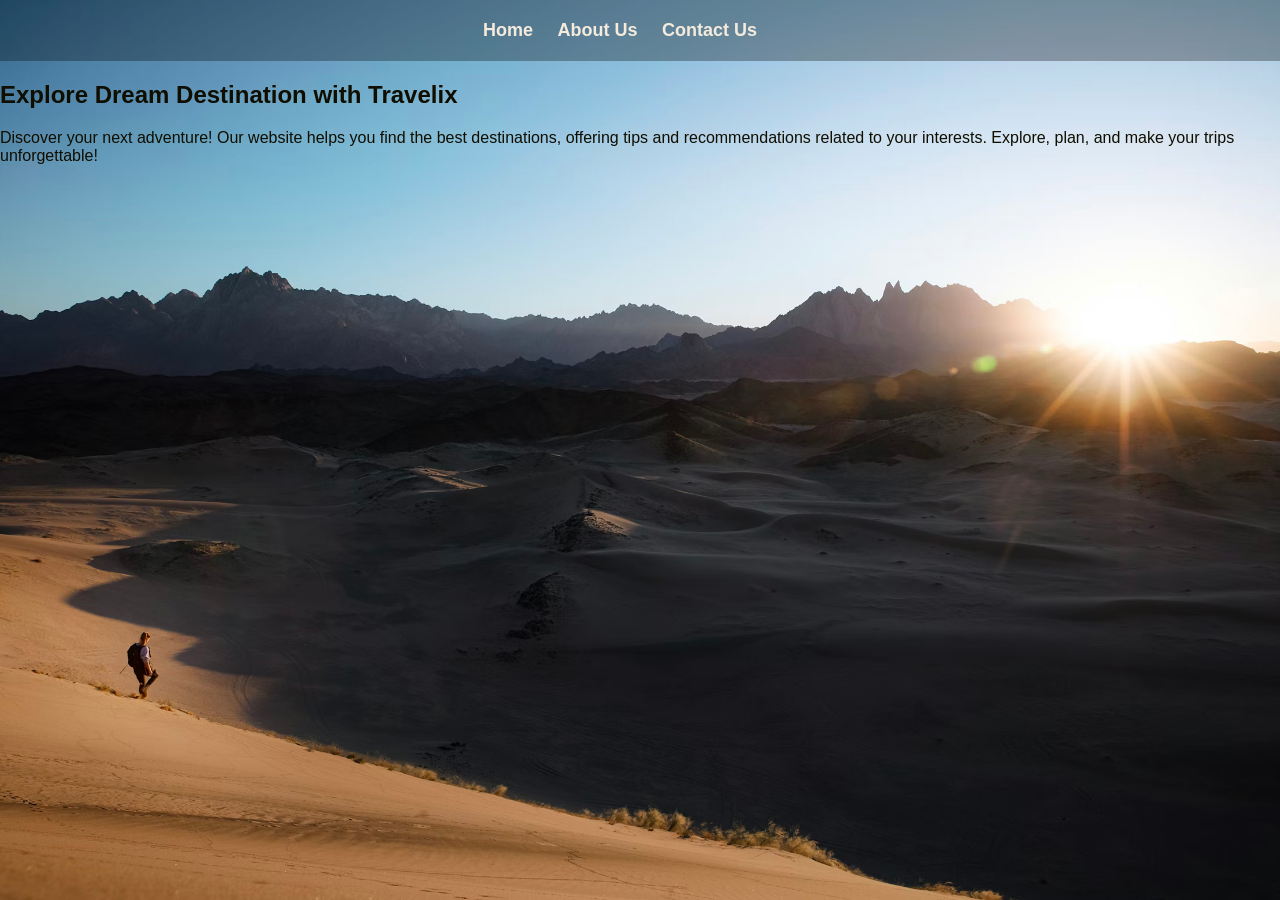
==== index.html @ 2b3a1d3e "Move index.html and other files to root" ====
<!DOCTYPE html>
<html lang="en">
<head>
    <meta charset="UTF-8">
    <meta name="viewport" content="width=device-width, initial-scale=1.0">
    <link rel="stylesheet" href="style.css">
    <title>Travelix</title>
</head>
<body>

    
    <header>
        <!-- Navigation Links -->
        <nav class="nav_items">
            <ul>
                <li><a href="#home">Home</a></li>
                <li><a href="#about">About Us</a></li>
                <li><a href="#contact">Contact Us</a></li>
            </ul>
        </nav>
    </header>

    <!-- Section Here -->
     <section id="home">
        <h1>Explore Dream Destination with Travelix</h1>
        <p>Discover your next adventure! Our website helps you find the best destinations, 
        offering tips and recommendations related to your interests. Explore, plan, and make your trips unforgettable!</p>
     </section>


     <script src="script.js"></script>
</body>
</html>
---- style.css ----
html {
  scroll-behavior: smooth;
}

body {
    margin: 0;
    padding: 0;
    font-family: Arial, sans-serif;
    background-image: url(images/Travelix_home_img.jpg);
    background-size: cover;
    background-position: center;
    background-repeat: no-repeat;
    background-attachment: fixed;
    color: rgb(15, 14, 1);
}

header {
    display: flex;
    justify-content: center; 
    padding: 20px;
}

header {
    background-color: rgba(0, 0, 0, 0.3);
    padding: 20px 0;
    text-align: center;
}
.nav_items ul {
    list-style: none;
    margin: 0;
    padding: 0;
    margin-left: -40px;
}

.nav_items ul li {
    display: inline;
    margin: 0 10px;
}

.nav_items ul li a {
    text-decoration: none;
    color: #F5EBDD;
    font-weight: bold;
    font-size: 18px;
}
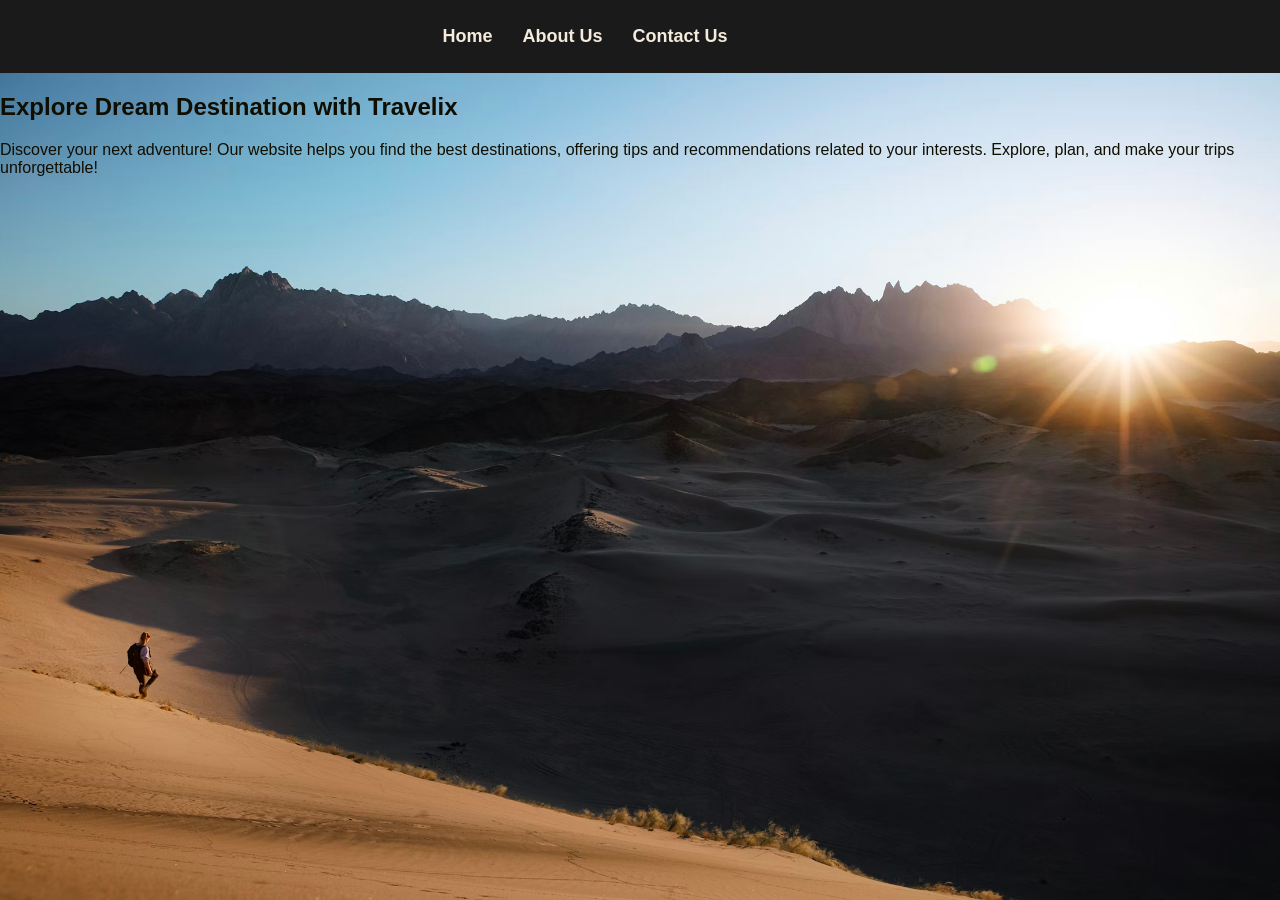
==== commit a4963a87: "Update index.html" ====
--- a/index.html
+++ b/index.html
@@ -20,12 +20,15 @@
         </nav>
     </header>
 
-    <!-- Section Here -->
-     <section id="home">
-        <h1>Explore Dream Destination with Travelix</h1>
-        <p>Discover your next adventure! Our website helps you find the best destinations, 
+
+    <main>
+        <!-- Section -->
+        <section id="home">
+            <h1>Explore Dream Destination with Travelix</h1>
+            <p>Discover your next adventure! Our website helps you find the best destinations, 
         offering tips and recommendations related to your interests. Explore, plan, and make your trips unforgettable!</p>
-     </section>
+        </section>
+    </main>
 
 
      <script src="script.js"></script>
--- a/style.css
+++ b/style.css
@@ -1,5 +1,6 @@
-html {
-  scroll-behavior: smooth;
+* {
+    scroll-behavior: smooth;
+    box-sizing: border-box;
 }
 
 body {
@@ -11,35 +12,36 @@
     background-position: center;
     background-repeat: no-repeat;
     background-attachment: fixed;
+    height: 100vh;
     color: rgb(15, 14, 1);
 }
 
 header {
     display: flex;
     justify-content: center; 
-    padding: 20px;
+    padding: 10px;
+    background-color: #1a1a1a;
 }
 
-header {
-    background-color: rgba(0, 0, 0, 0.3);
-    padding: 20px 0;
-    text-align: center;
-}
 .nav_items ul {
+    display: flex;
     list-style: none;
-    margin: 0;
-    padding: 0;
-    margin-left: -40px;
+    gap: 20px;
+    margin-left: -150px;
 }
 
 .nav_items ul li {
-    display: inline;
-    margin: 0 10px;
+    display: inline-block;
+    margin: 0 5px;
 }
 
-.nav_items ul li a {
+.nav_items a {
     text-decoration: none;
     color: #F5EBDD;
     font-weight: bold;
     font-size: 18px;
+}
+
+.nav_items a:hover {
+    color: #FFD700;
 }
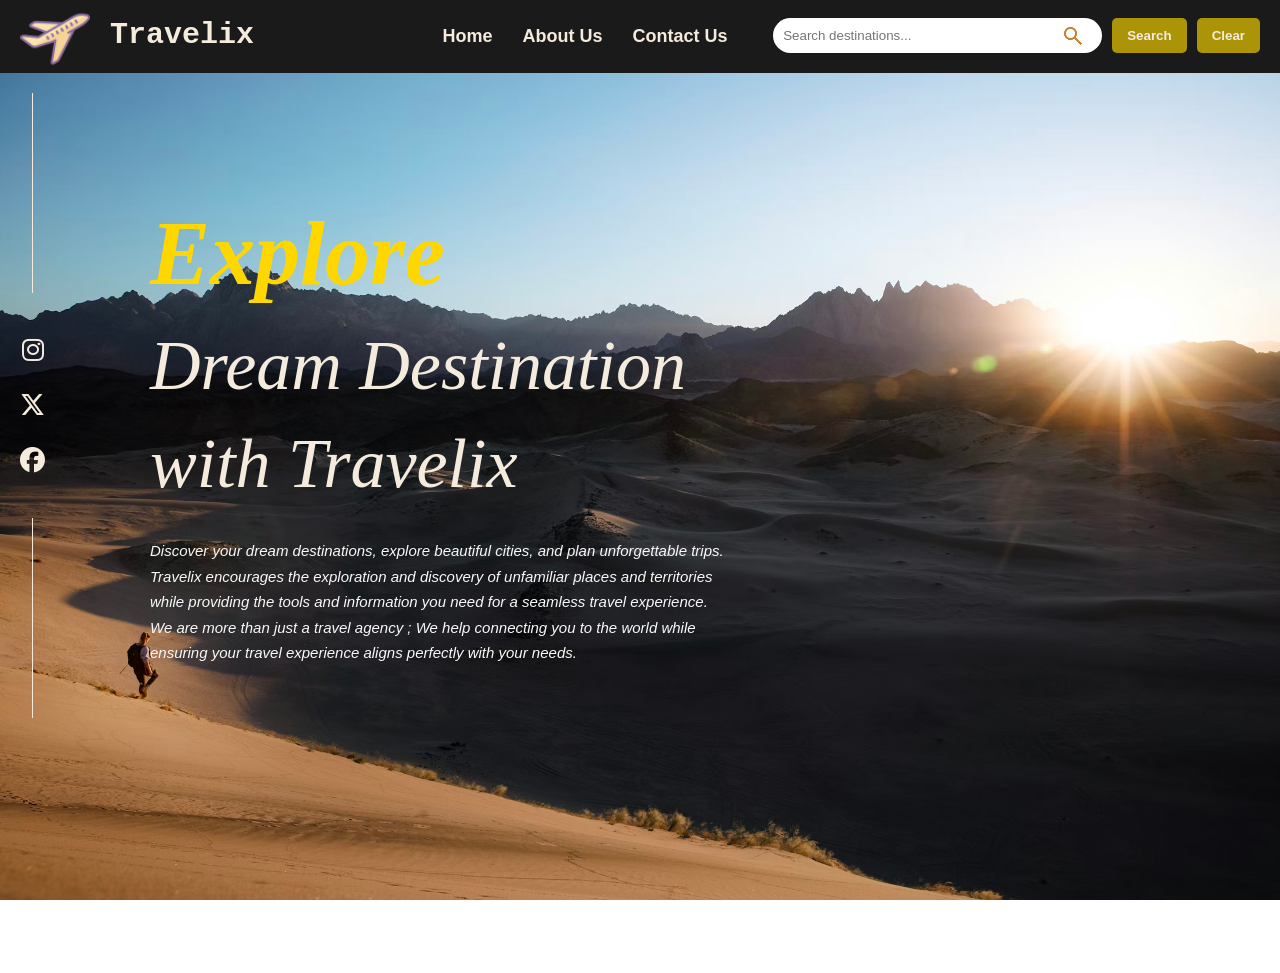
==== commit 9f922d71: "Updated website" ====
--- a/index.html
+++ b/index.html
@@ -3,6 +3,8 @@
 <head>
     <meta charset="UTF-8">
     <meta name="viewport" content="width=device-width, initial-scale=1.0">
+    <link href="https://fonts.googleapis.com/css2?family=Great+Vibes&display=swap" rel="stylesheet">
+    <link href="https://cdnjs.cloudflare.com/ajax/libs/font-awesome/6.5.0/css/all.min.css" rel="stylesheet">
     <link rel="stylesheet" href="style.css">
     <title>Travelix</title>
 </head>
@@ -10,6 +12,11 @@
 
     
     <header>
+        <!-- Logo -->
+        <div class="logo">
+            <img src="images/Travelix_logo.png" alt="Travelix Logo">
+            <h1>Travelix</h1>
+        </div>
         <!-- Navigation Links -->
         <nav class="nav_items">
             <ul>
@@ -18,18 +25,33 @@
                 <li><a href="#contact">Contact Us</a></li>
             </ul>
         </nav>
+        <!-- Search Bar -->
+         <form class="search_bar">
+            <div class="search_input_container">
+                <img src="images/search_button.png" alt="search button">
+                <input type="text" placeholder="Search destinations...">
+            </div>
+            <button type="submit">Search</button>
+            <button type="reset">Clear</button>
+         </form>
     </header>
 
-
     <main>
-        <!-- Section -->
+        <!-- Home Section -->
         <section id="home">
-            <h1>Explore Dream Destination with Travelix</h1>
-            <p>Discover your next adventure! Our website helps you find the best destinations, 
-        offering tips and recommendations related to your interests. Explore, plan, and make your trips unforgettable!</p>
+            <aside class="social_links">
+                <a href="#instagram"><i class="fa-brands fa-instagram"></i></a>
+                <a href="#twitter"><i class="fa-brands fa-x-twitter"></i></a>
+                <a href="#facebook"><i class="fa-brands fa-facebook"></i></a>
+            </aside>
+            <h1><span class="explore">Explore</span><br>Dream Destination<br>with Travelix</h1>
+            <p>Discover your dream destinations, explore beautiful cities, and plan unforgettable trips.<br>
+            Travelix encourages the exploration and discovery of unfamiliar places and territories<br>
+            while providing the tools and information you need for a seamless travel experience.<br>
+            We are more than just a travel agency ; We help connecting you to the world while<br>
+            ensuring your travel experience aligns perfectly with your needs.</p>
         </section>
     </main>
-
 
      <script src="script.js"></script>
 </body>
--- a/style.css
+++ b/style.css
@@ -12,7 +12,6 @@
     background-position: center;
     background-repeat: no-repeat;
     background-attachment: fixed;
-    height: 100vh;
     color: rgb(15, 14, 1);
 }
 
@@ -44,4 +43,139 @@
 
 .nav_items a:hover {
     color: #FFD700;
+}
+
+.logo {
+    position: absolute;
+    left: 20px;
+    top: -3px;
+    display: flex;
+    align-items: center;
+    gap: 20px;
+}
+
+.logo img {
+    width: 70px;
+}
+
+.logo h1 {
+    color: #F5EBDD;
+    font-weight: bold;
+    font-size: 30px;
+    font-family: Inconsolata, monospace;
+    margin: 0;
+    position: relative;
+    top: 3px;
+}
+
+.search_bar {
+    position: absolute;
+    display: flex;
+    right: 20px;
+    top: 18px;
+    gap: 10px;
+}
+
+.search_bar input {
+    padding: 10px 150px 10px 10px;
+    border: none;
+    border-radius: 30px;
+}
+
+.search_bar img {
+    position: absolute;
+    right: 175px;
+    top: 6px;
+    filter: invert(71%) sepia(100%) saturate(749%) hue-rotate(1deg) brightness(101%) contrast(101%);
+    opacity: 0.8;
+}
+
+.search_bar button {
+    padding: 5px 15px;
+    border: none;
+    border-radius: 5px;
+    background: #ffd900a3;
+    color: #F5EBDD;
+    font-weight: bold;
+    cursor: pointer;
+}
+
+.search_bar button:hover {
+    background: #FFD700;
+    color: #1a1a1a;
+}
+
+#home {
+    position: relative;
+    height: 100vh;
+}
+
+.social_links {
+    position: absolute;
+    flex-direction: column;
+    align-items: center;
+    top: 20px;
+    left: 20px;
+    display: flex;
+    gap: 30px;
+    color: #f5dde4;
+}
+
+.social_links i {
+    color: #F5EBDD;
+    font-size: 25px;
+}
+
+.social_links i:hover {
+    color: #FFD700;
+}
+
+.social_links::before,
+.social_links::after {
+    content: "";
+    width: 1px;
+    height: 200px;
+    background-color: #F5EBDD;
+}
+
+.social_links::before {
+    margin-bottom: 15px;
+}
+
+.social_links::after {
+    margin-top: 15px;
+}
+
+#home h1{
+    font-family: 'Montserrat';
+    font-size: 70px;
+    font-style: oblique;
+    color: #F5EBDD;
+    font-weight: 500;
+    line-height: 1.4;
+    position: absolute;
+    left: 150px;
+    top: 60px;
+}
+
+.explore {
+    color: #FFD700;
+    font-size: 90px;
+    font-family: Georgia, 'Times New Roman', Times, serif;
+    font-weight: bolder;
+    font-style: oblique;
+}
+
+#home p {
+    text-align: left;
+    font-size: 15px;
+    font-weight: bolder;
+    font-style: italic;
+    font-family: 'Montserrat', sans-serif;
+    font-weight: 300;
+    color: #f8f8f8;
+    position: absolute;
+    left: 150px;
+    top: 450px;
+    line-height: 1.7;
 }
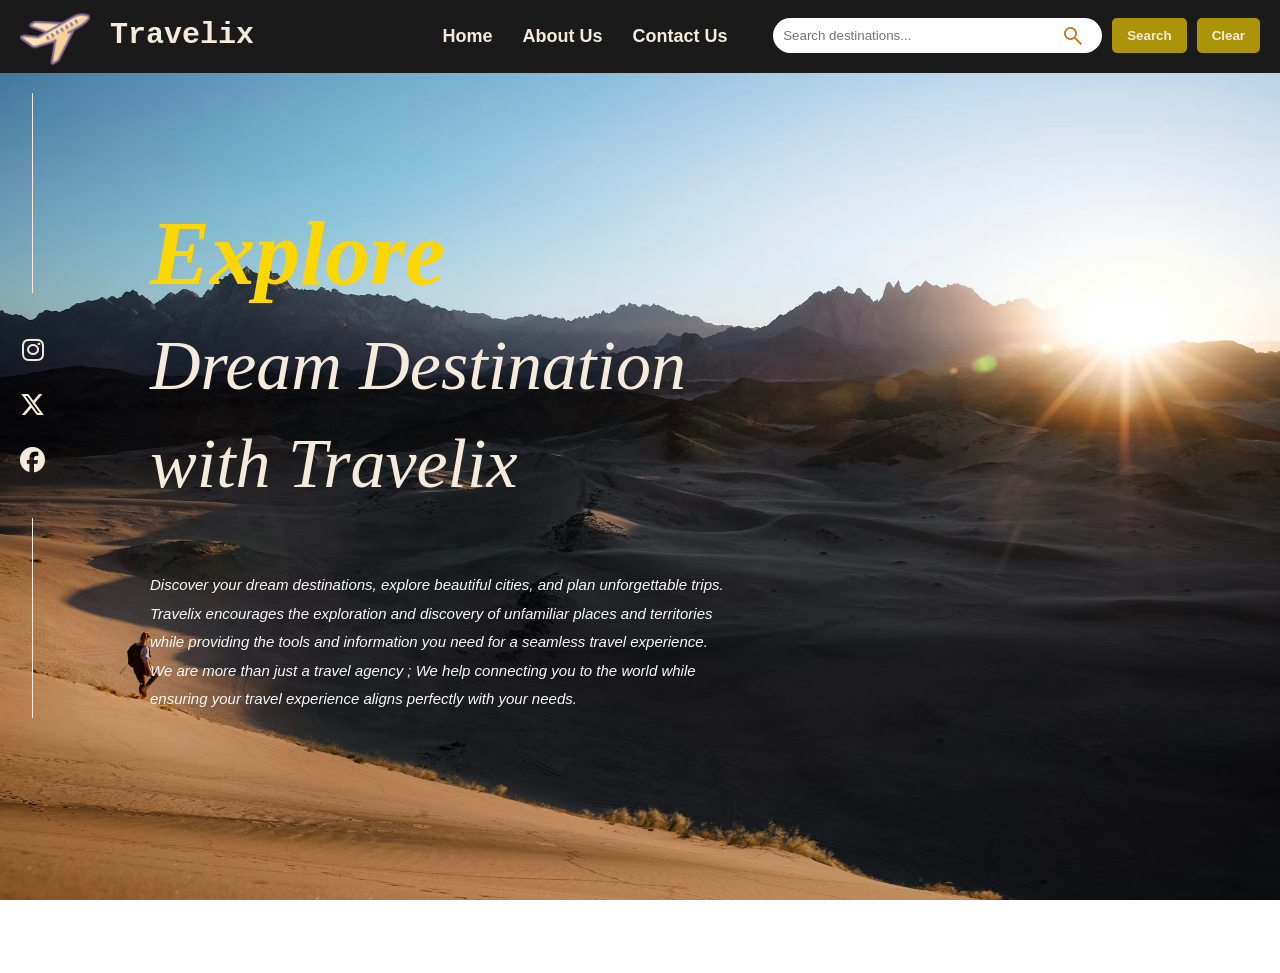
==== commit 3d631ea7: "Updated Website" ====
--- a/index.html
+++ b/index.html
@@ -17,23 +17,26 @@
             <img src="images/Travelix_logo.png" alt="Travelix Logo">
             <h1>Travelix</h1>
         </div>
+        
         <!-- Navigation Links -->
         <nav class="nav_items">
             <ul>
-                <li><a href="#home">Home</a></li>
-                <li><a href="#about">About Us</a></li>
-                <li><a href="#contact">Contact Us</a></li>
+                <li><a href="index.html">Home</a></li>
+                <li><a href="about.html">About Us</a></li>
+                <li><a href="contact.html">Contact Us</a></li>
             </ul>
         </nav>
+
         <!-- Search Bar -->
-         <form class="search_bar">
+        <form class="search_bar">
             <div class="search_input_container">
                 <img src="images/search_button.png" alt="search button">
                 <input type="text" placeholder="Search destinations...">
             </div>
             <button type="submit">Search</button>
             <button type="reset">Clear</button>
-         </form>
+        </form>
+
     </header>
 
     <main>
@@ -45,11 +48,15 @@
                 <a href="#facebook"><i class="fa-brands fa-facebook"></i></a>
             </aside>
             <h1><span class="explore">Explore</span><br>Dream Destination<br>with Travelix</h1>
-            <p>Discover your dream destinations, explore beautiful cities, and plan unforgettable trips.<br>
-            Travelix encourages the exploration and discovery of unfamiliar places and territories<br>
-            while providing the tools and information you need for a seamless travel experience.<br>
-            We are more than just a travel agency ; We help connecting you to the world while<br>
-            ensuring your travel experience aligns perfectly with your needs.</p>
+            <p>
+                Discover your dream destinations, explore beautiful cities, and plan unforgettable trips.<br>
+                Travelix encourages the exploration and discovery of unfamiliar places and territories<br>
+                while providing the tools and information you need for a seamless travel experience.<br>
+                We are more than just a travel agency ; We help connecting you to the world while<br>
+                ensuring your travel experience aligns perfectly with your needs.
+            </p>
+
+            <div id="search-results" class="card-container"></div>
         </section>
     </main>
 
--- a/style.css
+++ b/style.css
@@ -2,6 +2,8 @@
     scroll-behavior: smooth;
     box-sizing: border-box;
 }
+
+/* HTML DESIGN */
 
 body {
     margin: 0;
@@ -105,7 +107,7 @@
     color: #1a1a1a;
 }
 
-#home {
+section {
     position: relative;
     height: 100vh;
 }
@@ -146,6 +148,16 @@
     margin-top: 15px;
 }
 
+#home {
+    display: flex;
+    flex-direction: column;
+    justify-content: flex-start;
+    align-items: flex-start;
+    padding: 60px 0px 0px 150px;
+    gap: 20px;
+}
+
+
 #home h1{
     font-family: 'Montserrat';
     font-size: 70px;
@@ -153,9 +165,6 @@
     color: #F5EBDD;
     font-weight: 500;
     line-height: 1.4;
-    position: absolute;
-    left: 150px;
-    top: 60px;
 }
 
 .explore {
@@ -167,6 +176,37 @@
 }
 
 #home p {
+    font-size: 15px;
+    font-weight: bolder;
+    font-style: italic;
+    font-family: 'Montserrat', sans-serif;
+    font-weight: 300;
+    color: #f8f8f8;
+    line-height: 1.9;
+    margin-top: -20px;
+}
+
+.about-content {
+    display: flex;
+    flex-direction: column;
+    justify-content: flex-start;
+    align-items: flex-start;
+    padding: 0px 0px 0px 100px;
+}
+
+.about-content h1 {
+    font-family: Georgia, 'Times New Roman', Times, serif;
+    font-size: 85px;
+    font-style: oblique;
+    color: #FFD700;
+    font-weight: bolder;
+    margin-top: 10px;
+    margin-left: 30px;
+    line-height: 1.4;
+
+}
+
+.about-content p {
     text-align: left;
     font-size: 15px;
     font-weight: bolder;
@@ -174,8 +214,166 @@
     font-family: 'Montserrat', sans-serif;
     font-weight: 300;
     color: #f8f8f8;
-    position: absolute;
-    left: 150px;
-    top: 450px;
-    line-height: 1.7;
+    margin-top: -10px;
+    line-height: 2.0;
+    border-radius: 20px;
+    background-color: rgba(0, 0, 0, 0.8);
+    padding: 25px 20px;
+}
+
+.creator-content {
+    display: flex;
+    align-items: flex-start;
+    padding: 60px 0px 0px 240px;
+    gap: 50px;
+}
+
+.creator-content h2 {
+    font-family: Georgia, 'Times New Roman', Times, serif;
+    font-size: 50px;
+    font-style: oblique;
+    color: #FFD700;
+    font-weight: bolder;
+    line-height: 1.4;
+}
+
+.creator-content p {
+    text-align: left;
+    font-size: 15px;
+    font-weight: bolder;
+    font-style: italic;
+    font-family: 'Montserrat', sans-serif;
+    font-weight: 300;
+    color: #f8f8f8;
+    margin-top: 5px;
+    line-height: 2.0;
+    border-radius: 10px;
+    background-color: rgba(0, 0, 0, 0.4);
+    padding: 15px 15px;
+}
+
+#contact {
+    display: flex;
+    align-items: center;
+    padding-left: 180px;
+    gap: 80px;
+}
+
+#contact h1 {
+    font-family: Georgia, 'Times New Roman', Times, serif;
+    font-size: 65px;
+    font-style: oblique;
+    color: #FFD700;
+    font-weight: bolder;
+    margin-top: -80px;
+}
+
+#contact p {
+    font-family: Georgia, 'Times New Roman', Times, serif;
+    font-size: 25px;
+    font-style: oblique;
+    color: #F5EBDD;
+    font-weight: bolder;
+    margin-top: -30px;
+    text-align: center;
+}
+
+.contact-form {
+    display: flex;
+    flex-direction: column;
+    gap: 25px;
+    width: 700px;
+    border-radius: 10px;
+    padding: 30px 20px;
+    background-color: rgba(0, 0, 0, 0.4);
+}
+
+.contact-form label {
+    font-family: Georgia, 'Times New Roman', Times, serif;
+    font-size: 18px;
+    color: #F5EBDD;
+}
+
+.contact-form input{
+    border-radius: 10px;
+    font-size: 18px;
+    font-family: Georgia, 'Times New Roman', Times, serif;
+    background-color: rgba(57, 56, 56, 0.4);
+    color: #FFD700;
+}
+
+.contact-form textarea {
+    border-radius: 10px;
+    font-size: 18px;
+    font-family: Georgia, 'Times New Roman', Times, serif;
+    background-color: rgba(57, 56, 56, 0.4);
+    color: #FFD700;
+    height: 130px;
+}
+
+.contact-form button {
+    background-color: #FFD700;
+    color: #1a1a1a;
+    font-size: 15px;
+    font-weight: bolder;
+    border-radius: 10px;
+    cursor: pointer;
+    border: none;
+    padding: 5px 10px;
+}
+
+/* JAVASCRIPT Design */
+
+.card-container {
+    display: flex;
+    flex-direction: column;
+    gap: 20px;
+    position: absolute;
+    top: 10px;
+    right: 80px;
+    margin-top: 10px;
+}
+
+.card-destination {
+    width: 500px;
+    border-radius: 30px;
+    border: 1px solid #e6e5e4;
+    overflow: hidden;
+    background-color: rgba(0, 0, 0, 0.6);
+}
+
+
+.card-destination img {
+    width: 100%;
+    height: 200px;
+}
+
+.card-content {
+    padding: 20px 20px;
+    margin-top: -25px;
+
+}
+
+.card-content h3 {
+    color: #FFD700;
+    font-size: 23px;
+    font-family: Georgia, 'Times New Roman', Times, serif;
+    font-style: oblique;
+    font-weight: bolder;
+}
+
+.card-content p {
+    color: #f8f8f8;
+    font-size: 40px;
+    font-family: 'Montserrat', sans-serif;
+    font-style: italic;
+    font-weight: 300;
+    margin: 0;
+}
+
+.no-results {
+    color: #F5EBDD;
+    font-style: italic;
+    font-family: 'Montserrat', sans-serif;
+    font-weight: 300;
 }
